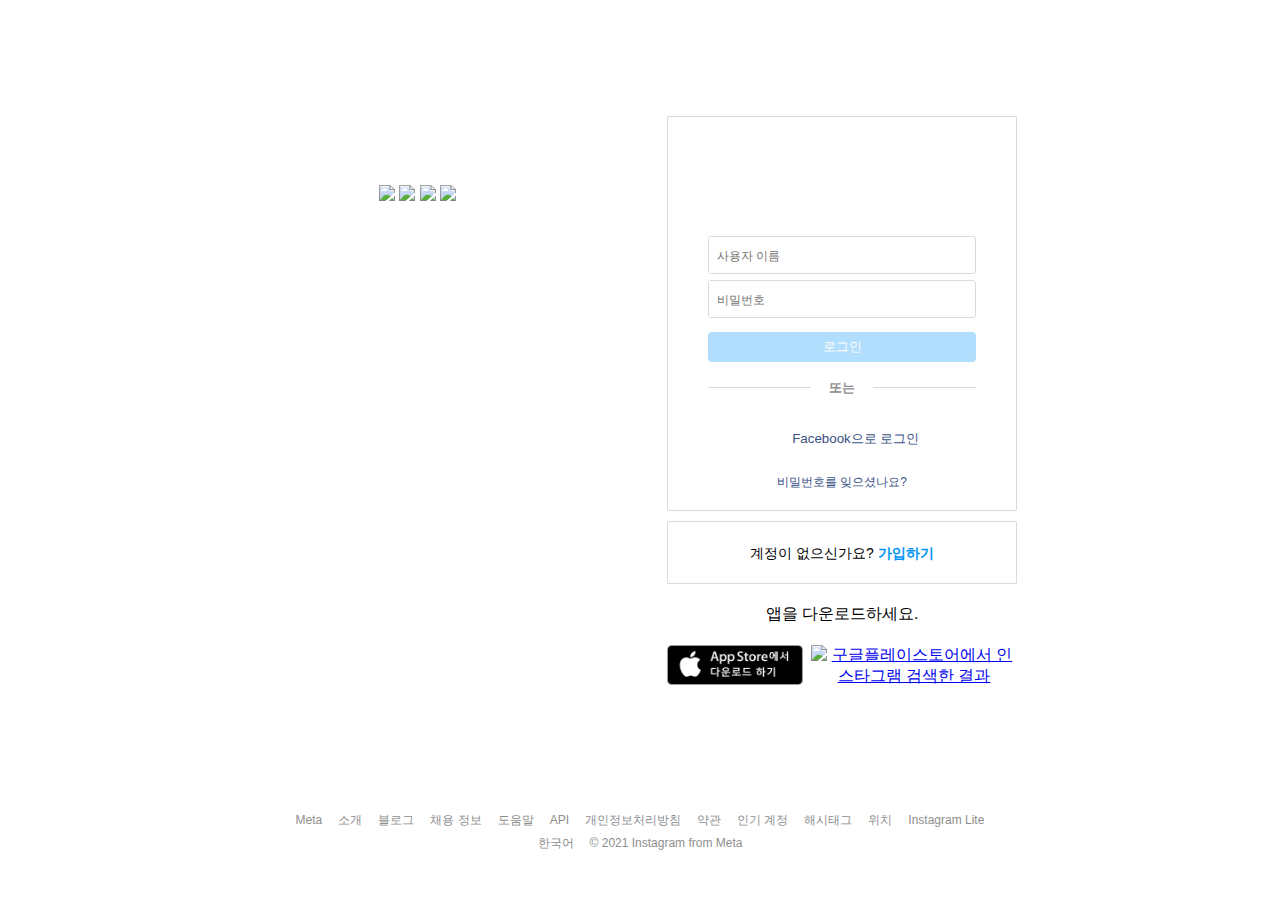
==== insta/src/main/resources/templates/index.html @ 248290fb "Initial commit" ====
<!DOCTYPE html>
<html lang="ko">
  <head>
    <meta charset="UTF-8" />
    <title>Instagram</title>
    <style>
      html,
      body,
      div,
      span,
      applet,
      object,
      iframe,
      h1,
      h2,
      h3,
      h4,
      h5,
      h6,
      p,
      blockquote,
      pre,
      a,
      abbr,
      acronym,
      address,
      big,
      cite,
      code,
      del,
      dfn,
      em,
      img,
      ins,
      kbd,
      q,
      s,
      samp,
      small,
      strike,
      strong,
      sub,
      sup,
      tt,
      var,
      b,
      u,
      i,
      center,
      dl,
      dt,
      dd,
      menu,
      ol,
      ul,
      li,
      fieldset,
      form,
      label,
      legend,
      table,
      caption,
      tbody,
      tfoot,
      thead,
      tr,
      th,
      td,
      article,
      aside,
      canvas,
      details,
      embed,
      figure,
      figcaption,
      footer,
      header,
      hgroup,
      main,
      menu,
      nav,
      output,
      ruby,
      section,
      summary,
      time,
      mark,
      audio,
      video {
        margin: 0px;
        padding: 0px;
        border: 0px;
        font: inherit;
        vertical-align: baseline;
      }
      * {
        box-sizing: border-box;
        font-family: -apple-system, BlinkMacSystemFont, "Segoe UI", Roboto,
          Helvetica, Arial, sans-serif !important;
      }
      .iGwkjX {
        display: flex;
        flex-direction: column;
        min-height: 100vh;
      }
      .iGwkjX .container {
        display: flex;
        -webkit-box-pack: center;
        justify-content: center;
        padding-bottom: 32px;
        margin: 32px auto 0px;
        width: 100%;
        max-width: 935px;
        -webkit-box-flex: 1;
        flex-grow: 1;
      }
      .eTCBVJ {
        background-image: url("https://static.cdninstagram.com/images/instagram/xig/homepage/phones/home-phones-2x.png?__makehaste_cache_breaker=73SVAexZgBW");
        background-size: 454px 618px;
        height: 618px;
        margin-left: -35px;
        margin-right: -15px;
        flex-basis: 454px;
        align-self: center;
      }
      .eTCBVJ .slider {
        margin: 99px 0px 0px 151px;
      }
      .iGwkjX .form {
        display: flex;
        flex-direction: column;
        -webkit-box-pack: center;
        justify-content: center;
        margin-top: 12px;
        max-width: 350px;
        -webkit-box-flex: 1;
        flex-grow: 1;
      }
      .aOVGl {
        display: flex;
        flex-direction: column;
        min-height: 0vh;
        margin-top: 12px;
        -webkit-box-pack: center;
        justify-content: center;
        max-width: 350px;
        -webkit-box-flex: 1;
        flex-grow: 1;
      }
      .htbMxe {
        margin: 0px 0px 10px;
        padding: 10px 0px;
        border-radius: 1px;
      }
      .bymhtN {
        border: 1px solid rgb(219, 219, 219);
        border-radius: 3px;
      }
      .fHwqJU .logo {
        margin: 22px auto 12px;
      }
      .kRfraN {
        background: url("https://static.cdninstagram.com/rsrc.php/v3/yK/r/ATdtiLb2BQ9.png")
          no-repeat;
        background-size: 176px 181px;
        width: 175px;
        height: 51px;
      }
      .fHwqJU .inputContainer {
        display: flex;
        flex-direction: column;
        margin-bottom: 10px;
        max-width: 350px;
        width: 100%;
      }
      .fHwqJU .inputContainer .inputForm {
        display: flex;
        flex-direction: column;
      }
      .fHwqJU .inputContainer .inputForm .loginForm {
        margin-top: 24px;
        display: flex;
        flex-direction: column;
      }
      .blGPPS {
        margin: 0px 40px 6px;
      }
      .blGPPS .inputContent {
        display: flex;
        font-size: 14px;
        position: relative;
        width: 100%;
        border: 1px solid rgb(219, 219, 219);
        border-radius: 3px;
        -webkit-box-align: center;
        align-items: center;
      }
      .blGPPS .placeholder {
        height: 36px;
        flex: 1 0 0px;
        padding: 0px;
        margin: 0px;
        min-width: 0px;
        position: relative;
        cursor: text;
      }
      .blGPPS .placeholder .innerText {
        color: rgb(142, 142, 142);
        font-size: 12px;
        height: 36px;
        left: 8px;
        line-height: 36px;
        position: absolute;
        right: 0px;
        transform-origin: left center;
        user-select: none;
        transition: transform 0.1s ease-out 0s;
      }
      .blGPPS .placeholder .writingForm {
        border: 0px;
        flex: 1 0 auto;
        margin: 0px;
        outline: 0px;
        padding: 9px 0px 7px 8px;
        overflow: hidden;
        text-overflow: ellipsis;
        width: 100%;
        height: 100%;
        font-size: 12px;
      }
      .blGPPS .inputState {
        height: 100%;
        padding-right: 8px;
        display: flex;
      }
      .gjWryn:disabled {
        opacity: 0.3;
        pointer-events: none;
      }
      .gjWryn {
        margin: 8px 40px;
        opacity: 1;
        border: 1px solid transparent;
      }
      .fhNseF {
        border-radius: 4px;
        padding: 5px 9px;
        background-color: rgb(0, 149, 246);
        color: white;
      }
      .ePnIyy {
        margin: 10px 40px 18px;
        display: flex;
      }
      .ePnIyy > div {
        background-color: rgb(219, 219, 219);
        height: 1px;
        -webkit-box-flex: 1;
        flex-grow: 1;
        flex-shrink: 1;
        top: 0.45em;
        position: relative;
      }
      .ePnIyy > span {
        color: rgb(142, 142, 142);
        font-size: 13px;
        font-weight: 600;
        margin: 0px 18px;
        line-height: 15px;
      }
      .hGPGXE {
        margin: 8px 40px;
      }
      .hGPGXE > button {
        width: 100%;
        border: 1px solid transparent;
      }
      .dNLSQR {
        border-radius: 4px;
        padding: 5px 9px;
        background-color: rgb(255, 255, 255);
        color: rgb(56, 81, 133);
      }
      .hGPGXE > button > div {
        display: inline-block;
        margin-right: 8px;
        position: relative;
        top: 3px;
      }
      .gxKnJC {
        background: url("http://ec2-52-79-71-191.ap-northeast-2.compute.amazonaws.com/static/media/loginPageSprite.077eb7ff.png") -414px -259px
          no-repeat;
        width: 16px;
        height: 16px;
      }
      .fHwqJU .inputContainer a {
        margin-top: 12px;
        font-size: 12px;
        line-height: 16px;
        color: rgb(56, 81, 133);
        width: 100%;
        text-align: center;
        text-decoration: none;
      }
      .htbMxe {
        margin: 0px 0px 10px;
        padding: 10px 0px;
        border-radius: 1px;
      }
      .jselYJ {
        font-size: 14px;
        line-height: 18px;
        margin: -3px 0px -4px;
        text-align: center;
      }
      .jselYJ p {
        margin: 15px;
      }
      .jselYJ p a {
        text-decoration: none;
        font-weight: 600;
        color: rgb(0, 149, 246);
      }
      .ijbRMy {
        display: flex;
        flex-direction: column;
        text-align: center;
      }
      .ijbRMy > p {
        margin: 10px 20px;
      }
      .ijbRMy .appImage {
        display: flex;
        -webkit-box-pack: center;
        justify-content: center;
        margin: 10px 0px;
      }
      .ijbRMy .appImage > a {
        margin-right: 8px;
      }
      .ijbRMy .appImage > a > img {
        height: 40px;
      }
      .ijbRMy .appImage > a:last-child {
        margin-right: 0px;
      }
      .ghTSCy {
        display: flex;
        flex-direction: column;
        -webkit-box-align: center;
        align-items: center;
        padding: 0px 16px;
        margin-bottom: 40px;
      }
      .dqArWu {
        display: flex;
        flex-direction: column;
        margin-top: 24px;
        width: 100%;
      }
      .cNXUeR {
        display: flex;
        -webkit-box-pack: center;
        justify-content: center;
        flex-wrap: wrap;
      }
      .ioejAI {
        margin: 0px 8px 12px;
      }
      .ioejAI a {
        text-decoration: none;
      }
      .ioejAI .text {
        color: rgb(142, 142, 142);
        font-weight: 400;
        font-size: 12px;
        line-height: 16px;
        margin: -2px 0px -3px;
      }
    </style>
  </head>
  <body>
    <noscript>You need to enable JavaScript to run this app.</noscript>
    <div id="root">
      <div class="App">
        <section class="sc-jHkVzv iGwkjX">
          <main class="container">
            <div class="sc-ctqQKy eTCBVJ">
              <div class="slider">
                <img
                  src="https://www.instagram.com/images/instagram/xig/homepage/screenshots/screenshot1-2x.png?__d=www"
                  class="sc-dFtzxp coeAyI"
                />
                <img
                  src="https://www.instagram.com/images/instagram/xig/homepage/screenshots/screenshot2-2x.png?__d=www"
                  class="sc-dFtzxp hvVBnt"
                />
                <img
                  src="https://www.instagram.com/images/instagram/xig/homepage/screenshots/screenshot3-2x.png?__d=www"
                  class="sc-dFtzxp iAQUys"
                />
                <img
                  src="https://www.instagram.com/images/instagram/xig/homepage/screenshots/screenshot4-2x.png?__d=www"
                  class="sc-dFtzxp coeAyI"
                />
                <!-- <img
                  src="/static/media/instagram.678f281f.jpg"
                  class="sc-dFtzxp coeAyI"
                /> -->
              </div>
            </div>
            <div class="form">
              <div class="sc-dVNjXY aOVGl">
                <div radius="3" class="sc-gKclnd sc-dkYRCH bymhtN htbMxe">
                  <div class="sc-xiLah fHwqJU">
                    <div
                      width="175"
                      height="51"
                      class="sc-dPiLbb kRfraN logo"
                    ></div>
                    <div class="inputContainer">
                      <form class="inputForm">
                        <div class="loginForm">
                          <div class="sc-ilfuhL blGPPS">
                            <div class="inputContent">
                              <label class="placeholder">
                                <input
                                  type="text"
                                  name="username"
                                  class="writingForm"
                                  placeholder="사용자 이름"
                                />
                              </label>
                              <div class="inputState"></div>
                            </div>
                          </div>
                          <div class="sc-ilfuhL blGPPS">
                            <div class="inputContent">
                              <label class="placeholder">
                                <input
                                  type="password"
                                  name="password"
                                  class="writingForm"
                                  placeholder="비밀번호"
                                />
                              </label>
                              <div class="inputState"></div>
                            </div>
                          </div>
                          <button
                            type="submit"
                            disabled=""
                            radius="4"
                            color="white"
                            class="sc-bBHHxi sc-uojGG fhNseF gjWryn"
                          >
                            로그인
                          </button>
                          <div class="sc-hAcGzb ePnIyy">
                            <div></div>
                            <span>또는</span>
                            <div></div>
                          </div>
                          <div class="sc-eGPXGI hGPGXE">
                            <button
                              color="#385185"
                              type="button"
                              radius="4"
                              class="sc-bBHHxi dNLSQR"
                            >
                              <div
                                width="16"
                                height="16"
                                class="sc-dPiLbb gxKnJC"
                              ></div>
                              Facebook으로 로그인
                            </button>
                          </div>
                        </div>
                      </form>
                      <a href="/accounts/password/reset/"
                        >비밀번호를 잊으셨나요?</a
                      >
                    </div>
                  </div>
                </div>
                <div radius="3" class="sc-gKclnd sc-dkYRCH bymhtN htbMxe">
                  <div class="sc-XxNYO jselYJ">
                    <p>
                      계정이 없으신가요?
                      <a href="/accounts/emailsignup">가입하기</a>
                    </p>
                  </div>
                </div>
                <div class="sc-dtDOqo ijbRMy">
                  <p>앱을 다운로드하세요.</p>
                  <div class="appImage">
                    <a
                      href="https://apps.apple.com/app/instagram/id389801252?vt=lo"
                      ><img
                        src="[data-uri]"
                        alt="애플스토어에서 인스타그램 검색한 결과" /></a
                    ><a
                      href="https://play.google.com/store/apps/details?id=com.instagram.android&amp;referrer=utm_source%3Dinstagramweb&amp;utm_campaign=loginPage&amp;ig_mid=F86341FF-8B95-459C-BC37-EC07B51F263E&amp;utm_content=lo&amp;utm_medium=badge"
                      ><img
                        src="http://ec2-52-79-71-191.ap-northeast-2.compute.amazonaws.com/static/media/googlePlay.c0a603f0.png"
                        alt="구글플레이스토어에서 인스타그램 검색한 결과"
                    /></a>
                  </div>
                </div>
              </div>
            </div>
          </main>
          <footer class="sc-fHeRUh ghTSCy">
            <div class="sc-evcjhq dqArWu">
              <div class="sc-gIDmLj cNXUeR">
                <div class="sc-brSvTw ioejAI">
                  <a href="https://about.facebook.com/meta"
                    ><div class="text">Meta</div></a
                  >
                </div>
                <div class="sc-brSvTw ioejAI">
                  <a href="https://about.instagram.com/"
                    ><div class="text">소개</div></a
                  >
                </div>
                <div class="sc-brSvTw ioejAI">
                  <a href="https://about.instagram.com/blog"
                    ><div class="text">블로그</div></a
                  >
                </div>
                <div class="sc-brSvTw ioejAI">
                  <a href="https://about.instagram.com/about-us/careers"
                    ><div class="text">채용 정보</div></a
                  >
                </div>
                <div class="sc-brSvTw ioejAI">
                  <a href="https://help.instagram.com/"
                    ><div class="text">도움말</div></a
                  >
                </div>
                <div class="sc-brSvTw ioejAI">
                  <a href="https://developers.facebook.com/docs/instagram"
                    ><div class="text">API</div></a
                  >
                </div>
                <div class="sc-brSvTw ioejAI">
                  <a href="https://help.instagram.com/519522125107875"
                    ><div class="text">개인정보처리방침</div></a
                  >
                </div>
                <div class="sc-brSvTw ioejAI">
                  <a href="https://help.instagram.com/581066165581870"
                    ><div class="text">약관</div></a
                  >
                </div>
                <div class="sc-brSvTw ioejAI">
                  <a href="https://www.instagram.com/directory/profiles/"
                    ><div class="text">인기 계정</div></a
                  >
                </div>
                <div class="sc-brSvTw ioejAI">
                  <a href="https://www.instagram.com/directory/hashtags/"
                    ><div class="text">해시태그</div></a
                  >
                </div>
                <div class="sc-brSvTw ioejAI">
                  <a href="https://www.instagram.com/explore/locations/"
                    ><div class="text">위치</div></a
                  >
                </div>
                <div class="sc-brSvTw ioejAI">
                  <a href="https://www.instagram.com/web/lite/"
                    ><div class="text">Instagram Lite</div></a
                  >
                </div>
              </div>
            </div>
            <div class="copyrightContainer">
              <div class="sc-gIDmLj cNXUeR">
                <div class="sc-brSvTw ioejAI">
                  <div class="text">한국어</div>
                </div>
                <div class="sc-brSvTw ioejAI">
                  <div class="text">© 2021 Instagram from Meta</div>
                </div>
              </div>
            </div>
          </footer>
        </section>
      </div>
    </div>
    <div id="modal-root"></div>
    <div id="notification-root"></div>
    <!-- <script>
      !(function (e) {
        function r(r) {
          for (
            var n, l, a = r[0], i = r[1], f = r[2], p = 0, s = [];
            p < a.length;
            p++
          )
            (l = a[p]),
              Object.prototype.hasOwnProperty.call(o, l) &&
                o[l] &&
                s.push(o[l][0]),
              (o[l] = 0);
          for (n in i)
            Object.prototype.hasOwnProperty.call(i, n) && (e[n] = i[n]);
          for (c && c(r); s.length; ) s.shift()();
          return u.push.apply(u, f || []), t();
        }
        function t() {
          for (var e, r = 0; r < u.length; r++) {
            for (var t = u[r], n = !0, a = 1; a < t.length; a++) {
              var i = t[a];
              0 !== o[i] && (n = !1);
            }
            n && (u.splice(r--, 1), (e = l((l.s = t[0]))));
          }
          return e;
        }
        var n = {},
          o = { 1: 0 },
          u = [];
        function l(r) {
          if (n[r]) return n[r].exports;
          var t = (n[r] = { i: r, l: !1, exports: {} });
          return e[r].call(t.exports, t, t.exports, l), (t.l = !0), t.exports;
        }
        (l.m = e),
          (l.c = n),
          (l.d = function (e, r, t) {
            l.o(e, r) ||
              Object.defineProperty(e, r, { enumerable: !0, get: t });
          }),
          (l.r = function (e) {
            "undefined" != typeof Symbol &&
              Symbol.toStringTag &&
              Object.defineProperty(e, Symbol.toStringTag, { value: "Module" }),
              Object.defineProperty(e, "__esModule", { value: !0 });
          }),
          (l.t = function (e, r) {
            if ((1 & r && (e = l(e)), 8 & r)) return e;
            if (4 & r && "object" == typeof e && e && e.__esModule) return e;
            var t = Object.create(null);
            if (
              (l.r(t),
              Object.defineProperty(t, "default", { enumerable: !0, value: e }),
              2 & r && "string" != typeof e)
            )
              for (var n in e)
                l.d(
                  t,
                  n,
                  function (r) {
                    return e[r];
                  }.bind(null, n)
                );
            return t;
          }),
          (l.n = function (e) {
            var r =
              e && e.__esModule
                ? function () {
                    return e.default;
                  }
                : function () {
                    return e;
                  };
            return l.d(r, "a", r), r;
          }),
          (l.o = function (e, r) {
            return Object.prototype.hasOwnProperty.call(e, r);
          }),
          (l.p = "/");
        var a = (this.webpackJsonpinstagram_clone =
            this.webpackJsonpinstagram_clone || []),
          i = a.push.bind(a);
        (a.push = r), (a = a.slice());
        for (var f = 0; f < a.length; f++) r(a[f]);
        var c = i;
        t();
      })([]);
    </script> -->
    <!-- <script src="/static/js/2.dc49f033.chunk.js"></script>
    <script src="/static/js/main.50b209d4.chunk.js"></script> -->
  </body>
</html>
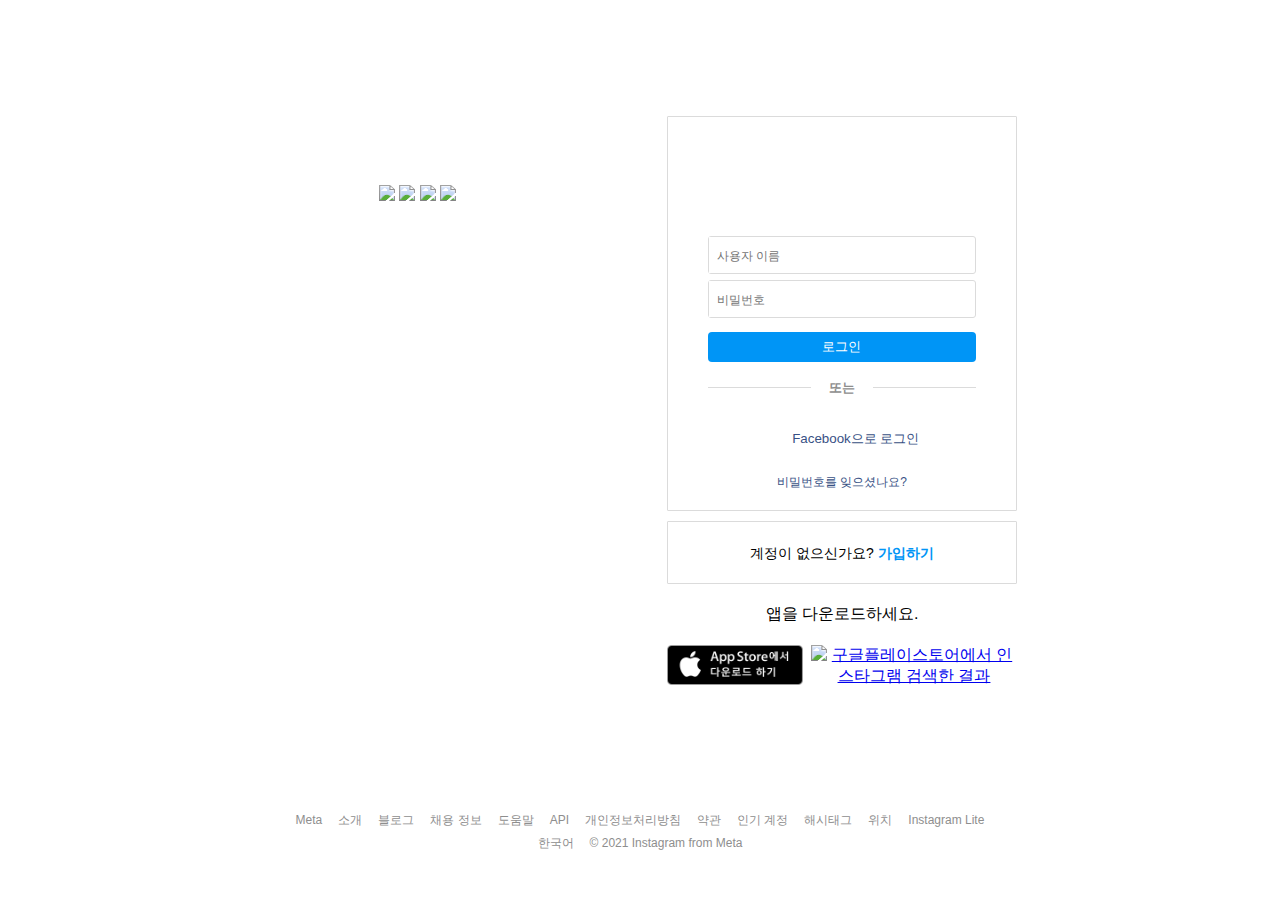
==== commit 51202051: "0406 18:16 이준하 로그인" ====
--- a/insta/src/main/resources/templates/index.html
+++ b/insta/src/main/resources/templates/index.html
@@ -1,9 +1,9 @@
 <!DOCTYPE html>
 <html lang="ko">
-  <head>
-    <meta charset="UTF-8" />
-    <title>Instagram</title>
-    <style>
+<head>
+  <meta charset="UTF-8" />
+  <title>Instagram</title>
+  <style>
       html,
       body,
       div,
@@ -377,313 +377,342 @@
         line-height: 16px;
         margin: -2px 0px -3px;
       }
+      .loginBtn{
+      width:77%;
+      }
+
     </style>
-  </head>
-  <body>
-    <noscript>You need to enable JavaScript to run this app.</noscript>
-    <div id="root">
-      <div class="App">
-        <section class="sc-jHkVzv iGwkjX">
-          <main class="container">
-            <div class="sc-ctqQKy eTCBVJ">
-              <div class="slider">
-                <img
-                  src="https://www.instagram.com/images/instagram/xig/homepage/screenshots/screenshot1-2x.png?__d=www"
-                  class="sc-dFtzxp coeAyI"
-                />
-                <img
-                  src="https://www.instagram.com/images/instagram/xig/homepage/screenshots/screenshot2-2x.png?__d=www"
-                  class="sc-dFtzxp hvVBnt"
-                />
-                <img
-                  src="https://www.instagram.com/images/instagram/xig/homepage/screenshots/screenshot3-2x.png?__d=www"
-                  class="sc-dFtzxp iAQUys"
-                />
-                <img
-                  src="https://www.instagram.com/images/instagram/xig/homepage/screenshots/screenshot4-2x.png?__d=www"
-                  class="sc-dFtzxp coeAyI"
-                />
-                <!-- <img
-                  src="/static/media/instagram.678f281f.jpg"
-                  class="sc-dFtzxp coeAyI"
-                /> -->
-              </div>
-            </div>
-            <div class="form">
-              <div class="sc-dVNjXY aOVGl">
-                <div radius="3" class="sc-gKclnd sc-dkYRCH bymhtN htbMxe">
-                  <div class="sc-xiLah fHwqJU">
-                    <div
-                      width="175"
-                      height="51"
-                      class="sc-dPiLbb kRfraN logo"
-                    ></div>
-                    <div class="inputContainer">
-                      <form class="inputForm">
-                        <div class="loginForm">
-                          <div class="sc-ilfuhL blGPPS">
-                            <div class="inputContent">
-                              <label class="placeholder">
-                                <input
-                                  type="text"
-                                  name="username"
-                                  class="writingForm"
-                                  placeholder="사용자 이름"
-                                />
-                              </label>
-                              <div class="inputState"></div>
-                            </div>
-                          </div>
-                          <div class="sc-ilfuhL blGPPS">
-                            <div class="inputContent">
-                              <label class="placeholder">
-                                <input
-                                  type="password"
-                                  name="password"
-                                  class="writingForm"
-                                  placeholder="비밀번호"
-                                />
-                              </label>
-                              <div class="inputState"></div>
-                            </div>
-                          </div>
-                          <button
-                            type="submit"
-                            disabled=""
-                            radius="4"
-                            color="white"
-                            class="sc-bBHHxi sc-uojGG fhNseF gjWryn"
-                          >
-                            로그인
-                          </button>
-                          <div class="sc-hAcGzb ePnIyy">
-                            <div></div>
-                            <span>또는</span>
-                            <div></div>
-                          </div>
-                          <div class="sc-eGPXGI hGPGXE">
-                            <button
-                              color="#385185"
-                              type="button"
-                              radius="4"
-                              class="sc-bBHHxi dNLSQR"
-                            >
-                              <div
-                                width="16"
-                                height="16"
-                                class="sc-dPiLbb gxKnJC"
-                              ></div>
-                              Facebook으로 로그인
-                            </button>
+</head>
+<body>
+<noscript>You need to enable JavaScript to run this app.</noscript>
+<div id="root">
+  <div class="App">
+    <section class="sc-jHkVzv iGwkjX">
+      <main class="container">
+        <div class="sc-ctqQKy eTCBVJ">
+          <div class="slider">
+            <img
+                    src="https://www.instagram.com/images/instagram/xig/homepage/screenshots/screenshot1-2x.png?__d=www"
+                    class="sc-dFtzxp coeAyI"
+            />
+            <img
+                    src="https://www.instagram.com/images/instagram/xig/homepage/screenshots/screenshot2-2x.png?__d=www"
+                    class="sc-dFtzxp hvVBnt"
+            />
+            <img
+                    src="https://www.instagram.com/images/instagram/xig/homepage/screenshots/screenshot3-2x.png?__d=www"
+                    class="sc-dFtzxp iAQUys"
+            />
+            <img
+                    src="https://www.instagram.com/images/instagram/xig/homepage/screenshots/screenshot4-2x.png?__d=www"
+                    class="sc-dFtzxp coeAyI"
+            />
+            <!-- <img
+                                    src="/static/media/instagram.678f281f.jpg"
+                                    class="sc-dFtzxp coeAyI"
+                                  /> -->
+          </div>
+        </div>
+        <div class="form">
+          <div class="sc-dVNjXY aOVGl">
+            <div radius="3" class="sc-gKclnd sc-dkYRCH bymhtN htbMxe">
+              <div class="sc-xiLah fHwqJU">
+                <div
+                        width="175"
+                        height="51"
+                        class="sc-dPiLbb kRfraN logo"
+                ></div>
+                <div class="inputContainer">
+                  <div
+                          class="inputForm"
+                  >
+                    <div class="loginForm">
+                      <form action="/login" method="post" name="loginInfo" onsubmit="return CheckValue()">
+                        <div class="sc-ilfuhL blGPPS">
+                          <div class="inputContent">
+                            <label class="placeholder">
+                              <input
+                                      type="text"
+                                      name="userId"
+                                      class="writingForm"
+                                      placeholder="사용자 이름"
+                                      id="User_ID"
+                              />
+                            </label>
+                            <div class="inputState"></div>
                           </div>
                         </div>
+                        <div class="sc-ilfuhL blGPPS">
+                          <div class="inputContent">
+                            <label class="placeholder">
+                              <input
+                                      type="password"
+                                      name="userPw"
+                                      class="writingForm"
+                                      placeholder="비밀번호"
+                                      id="User_PW"
+                              />
+                            </label>
+                            <div class="inputState"></div>
+                          </div>
+                        </div>
+                        <button
+                                type="submit"
+                                radius="4"
+                                color="white"
+                                class="sc-bBHHxi sc-uojGG fhNseF gjWryn loginBtn"
+                        >
+                          로그인
+                        </button>
                       </form>
-                      <a href="/accounts/password/reset/"
-                        >비밀번호를 잊으셨나요?</a
-                      >
+                      <div class="sc-hAcGzb ePnIyy">
+                        <div></div>
+                        <span>또는</span>
+                        <div></div>
+                      </div>
+                      <div class="sc-eGPXGI hGPGXE">
+                        <button
+                                color="#385185"
+                                type="button"
+                                radius="4"
+                                class="sc-bBHHxi dNLSQR"
+                        >
+                          <div
+                                  width="16"
+                                  height="16"
+                                  class="sc-dPiLbb gxKnJC"
+                          ></div>
+                          Facebook으로 로그인
+                        </button>
+                      </div>
                     </div>
                   </div>
-                </div>
-                <div radius="3" class="sc-gKclnd sc-dkYRCH bymhtN htbMxe">
-                  <div class="sc-XxNYO jselYJ">
-                    <p>
-                      계정이 없으신가요?
-                      <a href="/accounts/emailsignup">가입하기</a>
-                    </p>
-                  </div>
-                </div>
-                <div class="sc-dtDOqo ijbRMy">
-                  <p>앱을 다운로드하세요.</p>
-                  <div class="appImage">
-                    <a
-                      href="https://apps.apple.com/app/instagram/id389801252?vt=lo"
-                      ><img
-                        src="[data-uri]"
-                        alt="애플스토어에서 인스타그램 검색한 결과" /></a
-                    ><a
-                      href="https://play.google.com/store/apps/details?id=com.instagram.android&amp;referrer=utm_source%3Dinstagramweb&amp;utm_campaign=loginPage&amp;ig_mid=F86341FF-8B95-459C-BC37-EC07B51F263E&amp;utm_content=lo&amp;utm_medium=badge"
-                      ><img
-                        src="http://ec2-52-79-71-191.ap-northeast-2.compute.amazonaws.com/static/media/googlePlay.c0a603f0.png"
-                        alt="구글플레이스토어에서 인스타그램 검색한 결과"
-                    /></a>
-                  </div>
-                </div>
-              </div>
-            </div>
-          </main>
-          <footer class="sc-fHeRUh ghTSCy">
-            <div class="sc-evcjhq dqArWu">
-              <div class="sc-gIDmLj cNXUeR">
-                <div class="sc-brSvTw ioejAI">
-                  <a href="https://about.facebook.com/meta"
-                    ><div class="text">Meta</div></a
-                  >
-                </div>
-                <div class="sc-brSvTw ioejAI">
-                  <a href="https://about.instagram.com/"
-                    ><div class="text">소개</div></a
-                  >
-                </div>
-                <div class="sc-brSvTw ioejAI">
-                  <a href="https://about.instagram.com/blog"
-                    ><div class="text">블로그</div></a
-                  >
-                </div>
-                <div class="sc-brSvTw ioejAI">
-                  <a href="https://about.instagram.com/about-us/careers"
-                    ><div class="text">채용 정보</div></a
-                  >
-                </div>
-                <div class="sc-brSvTw ioejAI">
-                  <a href="https://help.instagram.com/"
-                    ><div class="text">도움말</div></a
-                  >
-                </div>
-                <div class="sc-brSvTw ioejAI">
-                  <a href="https://developers.facebook.com/docs/instagram"
-                    ><div class="text">API</div></a
-                  >
-                </div>
-                <div class="sc-brSvTw ioejAI">
-                  <a href="https://help.instagram.com/519522125107875"
-                    ><div class="text">개인정보처리방침</div></a
-                  >
-                </div>
-                <div class="sc-brSvTw ioejAI">
-                  <a href="https://help.instagram.com/581066165581870"
-                    ><div class="text">약관</div></a
-                  >
-                </div>
-                <div class="sc-brSvTw ioejAI">
-                  <a href="https://www.instagram.com/directory/profiles/"
-                    ><div class="text">인기 계정</div></a
-                  >
-                </div>
-                <div class="sc-brSvTw ioejAI">
-                  <a href="https://www.instagram.com/directory/hashtags/"
-                    ><div class="text">해시태그</div></a
-                  >
-                </div>
-                <div class="sc-brSvTw ioejAI">
-                  <a href="https://www.instagram.com/explore/locations/"
-                    ><div class="text">위치</div></a
-                  >
-                </div>
-                <div class="sc-brSvTw ioejAI">
-                  <a href="https://www.instagram.com/web/lite/"
-                    ><div class="text">Instagram Lite</div></a
+                  <a href="/accounts/password/reset/"
+                  >비밀번호를 잊으셨나요?</a
                   >
                 </div>
               </div>
             </div>
-            <div class="copyrightContainer">
-              <div class="sc-gIDmLj cNXUeR">
-                <div class="sc-brSvTw ioejAI">
-                  <div class="text">한국어</div>
-                </div>
-                <div class="sc-brSvTw ioejAI">
-                  <div class="text">© 2021 Instagram from Meta</div>
-                </div>
+            <div radius="3" class="sc-gKclnd sc-dkYRCH bymhtN htbMxe">
+              <div class="sc-XxNYO jselYJ">
+                <p>
+                  계정이 없으신가요?
+                  <a href="/join">가입하기</a>
+                </p>
               </div>
             </div>
-          </footer>
-        </section>
-      </div>
-    </div>
-    <div id="modal-root"></div>
-    <div id="notification-root"></div>
-    <!-- <script>
-      !(function (e) {
-        function r(r) {
-          for (
-            var n, l, a = r[0], i = r[1], f = r[2], p = 0, s = [];
-            p < a.length;
-            p++
-          )
-            (l = a[p]),
-              Object.prototype.hasOwnProperty.call(o, l) &&
-                o[l] &&
-                s.push(o[l][0]),
-              (o[l] = 0);
-          for (n in i)
-            Object.prototype.hasOwnProperty.call(i, n) && (e[n] = i[n]);
-          for (c && c(r); s.length; ) s.shift()();
-          return u.push.apply(u, f || []), t();
-        }
-        function t() {
-          for (var e, r = 0; r < u.length; r++) {
-            for (var t = u[r], n = !0, a = 1; a < t.length; a++) {
-              var i = t[a];
-              0 !== o[i] && (n = !1);
-            }
-            n && (u.splice(r--, 1), (e = l((l.s = t[0]))));
-          }
-          return e;
-        }
-        var n = {},
-          o = { 1: 0 },
-          u = [];
-        function l(r) {
-          if (n[r]) return n[r].exports;
-          var t = (n[r] = { i: r, l: !1, exports: {} });
-          return e[r].call(t.exports, t, t.exports, l), (t.l = !0), t.exports;
-        }
-        (l.m = e),
-          (l.c = n),
-          (l.d = function (e, r, t) {
-            l.o(e, r) ||
-              Object.defineProperty(e, r, { enumerable: !0, get: t });
-          }),
-          (l.r = function (e) {
-            "undefined" != typeof Symbol &&
-              Symbol.toStringTag &&
-              Object.defineProperty(e, Symbol.toStringTag, { value: "Module" }),
-              Object.defineProperty(e, "__esModule", { value: !0 });
-          }),
-          (l.t = function (e, r) {
-            if ((1 & r && (e = l(e)), 8 & r)) return e;
-            if (4 & r && "object" == typeof e && e && e.__esModule) return e;
-            var t = Object.create(null);
-            if (
-              (l.r(t),
-              Object.defineProperty(t, "default", { enumerable: !0, value: e }),
-              2 & r && "string" != typeof e)
-            )
-              for (var n in e)
-                l.d(
-                  t,
-                  n,
-                  function (r) {
-                    return e[r];
-                  }.bind(null, n)
-                );
-            return t;
-          }),
-          (l.n = function (e) {
-            var r =
-              e && e.__esModule
-                ? function () {
-                    return e.default;
-                  }
-                : function () {
-                    return e;
-                  };
-            return l.d(r, "a", r), r;
-          }),
-          (l.o = function (e, r) {
-            return Object.prototype.hasOwnProperty.call(e, r);
-          }),
-          (l.p = "/");
-        var a = (this.webpackJsonpinstagram_clone =
-            this.webpackJsonpinstagram_clone || []),
-          i = a.push.bind(a);
-        (a.push = r), (a = a.slice());
-        for (var f = 0; f < a.length; f++) r(a[f]);
-        var c = i;
-        t();
-      })([]);
-    </script> -->
-    <!-- <script src="/static/js/2.dc49f033.chunk.js"></script>
-    <script src="/static/js/main.50b209d4.chunk.js"></script> -->
-  </body>
+            <div class="sc-dtDOqo ijbRMy">
+              <p>앱을 다운로드하세요.</p>
+              <div class="appImage">
+                <a
+                        href="https://apps.apple.com/app/instagram/id389801252?vt=lo"
+                ><img
+                        src="[data-uri]"
+                        alt="애플스토어에서 인스타그램 검색한 결과" /></a
+                ><a
+                      href="https://play.google.com/store/apps/details?id=com.instagram.android&amp;referrer=utm_source%3Dinstagramweb&amp;utm_campaign=loginPage&amp;ig_mid=F86341FF-8B95-459C-BC37-EC07B51F263E&amp;utm_content=lo&amp;utm_medium=badge"
+              ><img
+                      src="http://ec2-52-79-71-191.ap-northeast-2.compute.amazonaws.com/static/media/googlePlay.c0a603f0.png"
+                      alt="구글플레이스토어에서 인스타그램 검색한 결과"
+              /></a>
+              </div>
+            </div>
+          </div>
+        </div>
+      </main>
+      <footer class="sc-fHeRUh ghTSCy">
+        <div class="sc-evcjhq dqArWu">
+          <div class="sc-gIDmLj cNXUeR">
+            <div class="sc-brSvTw ioejAI">
+              <a href="https://about.facebook.com/meta"
+              ><div class="text">Meta</div></a
+              >
+            </div>
+            <div class="sc-brSvTw ioejAI">
+              <a href="https://about.instagram.com/"
+              ><div class="text">소개</div></a
+              >
+            </div>
+            <div class="sc-brSvTw ioejAI">
+              <a href="https://about.instagram.com/blog"
+              ><div class="text">블로그</div></a
+              >
+            </div>
+            <div class="sc-brSvTw ioejAI">
+              <a href="https://about.instagram.com/about-us/careers"
+              ><div class="text">채용 정보</div></a
+              >
+            </div>
+            <div class="sc-brSvTw ioejAI">
+              <a href="https://help.instagram.com/"
+              ><div class="text">도움말</div></a
+              >
+            </div>
+            <div class="sc-brSvTw ioejAI">
+              <a href="https://developers.facebook.com/docs/instagram"
+              ><div class="text">API</div></a
+              >
+            </div>
+            <div class="sc-brSvTw ioejAI">
+              <a href="https://help.instagram.com/519522125107875"
+              ><div class="text">개인정보처리방침</div></a
+              >
+            </div>
+            <div class="sc-brSvTw ioejAI">
+              <a href="https://help.instagram.com/581066165581870"
+              ><div class="text">약관</div></a
+              >
+            </div>
+            <div class="sc-brSvTw ioejAI">
+              <a href="https://www.instagram.com/directory/profiles/"
+              ><div class="text">인기 계정</div></a
+              >
+            </div>
+            <div class="sc-brSvTw ioejAI">
+              <a href="https://www.instagram.com/directory/hashtags/"
+              ><div class="text">해시태그</div></a
+              >
+            </div>
+            <div class="sc-brSvTw ioejAI">
+              <a href="https://www.instagram.com/explore/locations/"
+              ><div class="text">위치</div></a
+              >
+            </div>
+            <div class="sc-brSvTw ioejAI">
+              <a href="https://www.instagram.com/web/lite/"
+              ><div class="text">Instagram Lite</div></a
+              >
+            </div>
+          </div>
+        </div>
+        <div class="copyrightContainer">
+          <div class="sc-gIDmLj cNXUeR">
+            <div class="sc-brSvTw ioejAI">
+              <div class="text">한국어</div>
+            </div>
+            <div class="sc-brSvTw ioejAI">
+              <div class="text">© 2021 Instagram from Meta</div>
+            </div>
+          </div>
+        </div>
+      </footer>
+    </section>
+  </div>
+</div>
+<div id="modal-root"></div>
+<div id="notification-root"></div>
+<!-- <script>
+                        !(function (e) {
+                          function r(r) {
+                            for (
+                              var n, l, a = r[0], i = r[1], f = r[2], p = 0, s = [];
+                              p < a.length;
+                              p++
+                            )
+                              (l = a[p]),
+                                Object.prototype.hasOwnProperty.call(o, l) &&
+                                  o[l] &&
+                                  s.push(o[l][0]),
+                                (o[l] = 0);
+                            for (n in i)
+                              Object.prototype.hasOwnProperty.call(i, n) && (e[n] = i[n]);
+                            for (c && c(r); s.length; ) s.shift()();
+                            return u.push.apply(u, f || []), t();
+                          }
+                          function t() {
+                            for (var e, r = 0; r < u.length; r++) {
+                              for (var t = u[r], n = !0, a = 1; a < t.length; a++) {
+                                var i = t[a];
+                                0 !== o[i] && (n = !1);
+                              }
+                              n && (u.splice(r--, 1), (e = l((l.s = t[0]))));
+                            }
+                            return e;
+                          }
+                          var n = {},
+                            o = { 1: 0 },
+                            u = [];
+                          function l(r) {
+                            if (n[r]) return n[r].exports;
+                            var t = (n[r] = { i: r, l: !1, exports: {} });
+                            return e[r].call(t.exports, t, t.exports, l), (t.l = !0), t.exports;
+                          }
+                          (l.m = e),
+                            (l.c = n),
+                            (l.d = function (e, r, t) {
+                              l.o(e, r) ||
+                                Object.defineProperty(e, r, { enumerable: !0, get: t });
+                            }),
+                            (l.r = function (e) {
+                              "undefined" != typeof Symbol &&
+                                Symbol.toStringTag &&
+                                Object.defineProperty(e, Symbol.toStringTag, { value: "Module" }),
+                                Object.defineProperty(e, "__esModule", { value: !0 });
+                            }),
+                            (l.t = function (e, r) {
+                              if ((1 & r && (e = l(e)), 8 & r)) return e;
+                              if (4 & r && "object" == typeof e && e && e.__esModule) return e;
+                              var t = Object.create(null);
+                              if (
+                                (l.r(t),
+                                Object.defineProperty(t, "default", { enumerable: !0, value: e }),
+                                2 & r && "string" != typeof e)
+                              )
+                                for (var n in e)
+                                  l.d(
+                                    t,
+                                    n,
+                                    function (r) {
+                                      return e[r];
+                                    }.bind(null, n)
+                                  );
+                              return t;
+                            }),
+                            (l.n = function (e) {
+                              var r =
+                                e && e.__esModule
+                                  ? function () {
+                                      return e.default;
+                                    }
+                                  : function () {
+                                      return e;
+                                    };
+                              return l.d(r, "a", r), r;
+                            }),
+                            (l.o = function (e, r) {
+                              return Object.prototype.hasOwnProperty.call(e, r);
+                            }),
+                            (l.p = "/");
+                          var a = (this.webpackJsonpinstagram_clone =
+                              this.webpackJsonpinstagram_clone || []),
+                            i = a.push.bind(a);
+                          (a.push = r), (a = a.slice());
+                          for (var f = 0; f < a.length; f++) r(a[f]);
+                          var c = i;
+                          t();
+                        })([]);
+                      </script> -->
+<!-- <script src="/static/js/2.dc49f033.chunk.js"></script>
+                      <script src="/static/js/main.50b209d4.chunk.js"></script> -->
+</body>
+
+<script>
+function CheckValue(){
+var ID = document.getElementById("User_ID");
+var PW = document.getElementById("User_PW");
+
+if(ID.value ==""){
+alert('사용자 이름 란을 입력해주세요')
+document.getElementById('User_ID')
+return false;
+}
+if(PW.value ==""){
+alert('비밀번호 란을 입력해 주세요.')
+document.getElementById('User_PW')
+return false;
+}
+return true;
+}
+
+</script>
 </html>
